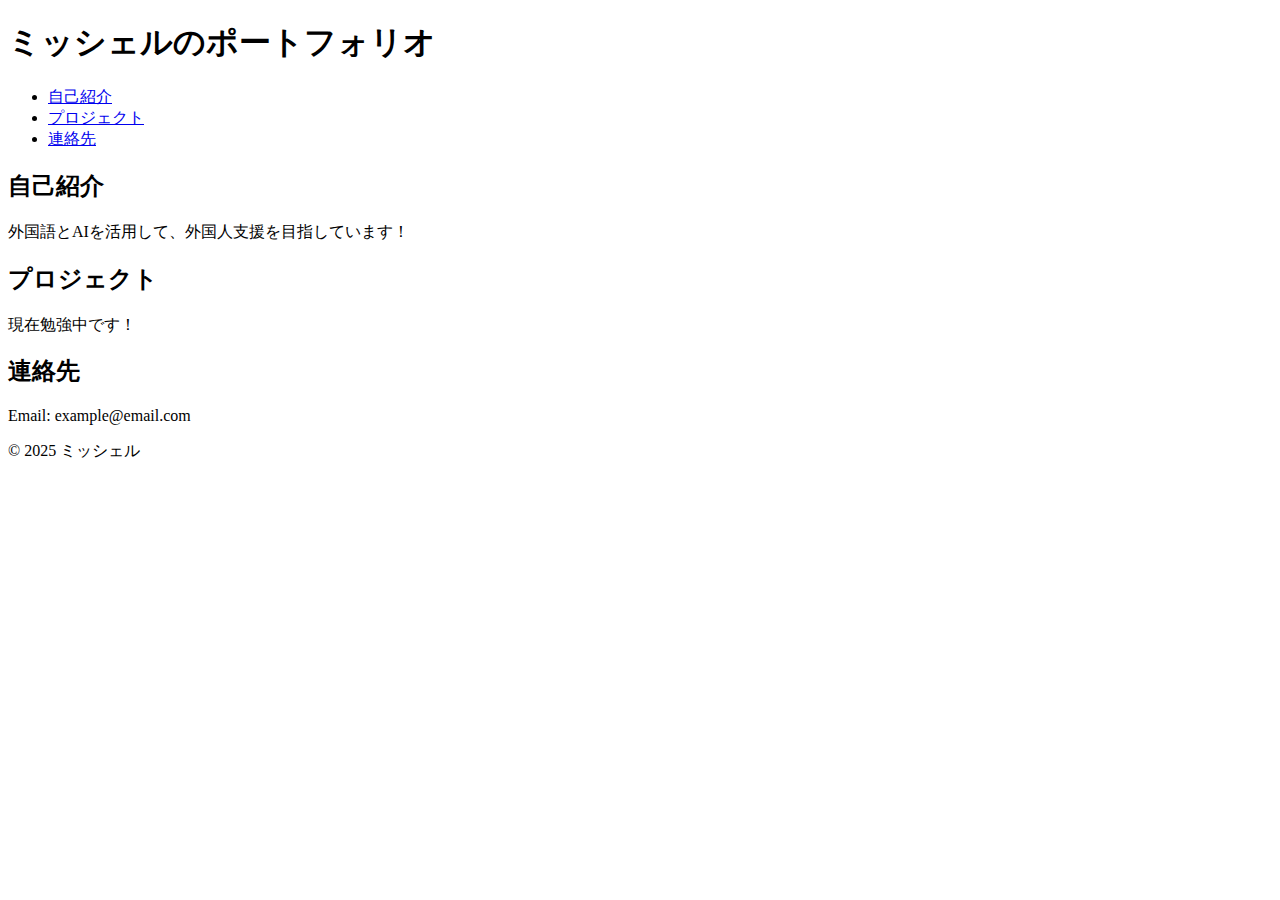
==== index.html @ 0068148b "Add files via upload" ====
<!DOCTYPE html>
<html lang="ja">
<head>
    <meta charset="UTF-8">
    <meta name="viewport" content="width=device-width, initial-scale=1.0">
    <title>ミッシェルのポートフォリオ</title>
    <link rel="stylesheet" href="style.css">
</head>
<body>
    <header>
        <h1>ミッシェルのポートフォリオ</h1>
        <nav>
            <ul>
                <li><a href="#about">自己紹介</a></li>
                <li><a href="#projects">プロジェクト</a></li>
                <li><a href="#contact">連絡先</a></li>
            </ul>
        </nav>
    </header>

    <section id="about">
        <h2>自己紹介</h2>
        <p>外国語とAIを活用して、外国人支援を目指しています！</p>
    </section>

    <section id="projects">
        <h2>プロジェクト</h2>
        <p>現在勉強中です！</p>
    </section>

    <section id="contact">
        <h2>連絡先</h2>
        <p>Email: example@email.com</p>
    </section>

    <footer>
        <p>© 2025 ミッシェル</p>
    </footer>
</body>
</html>
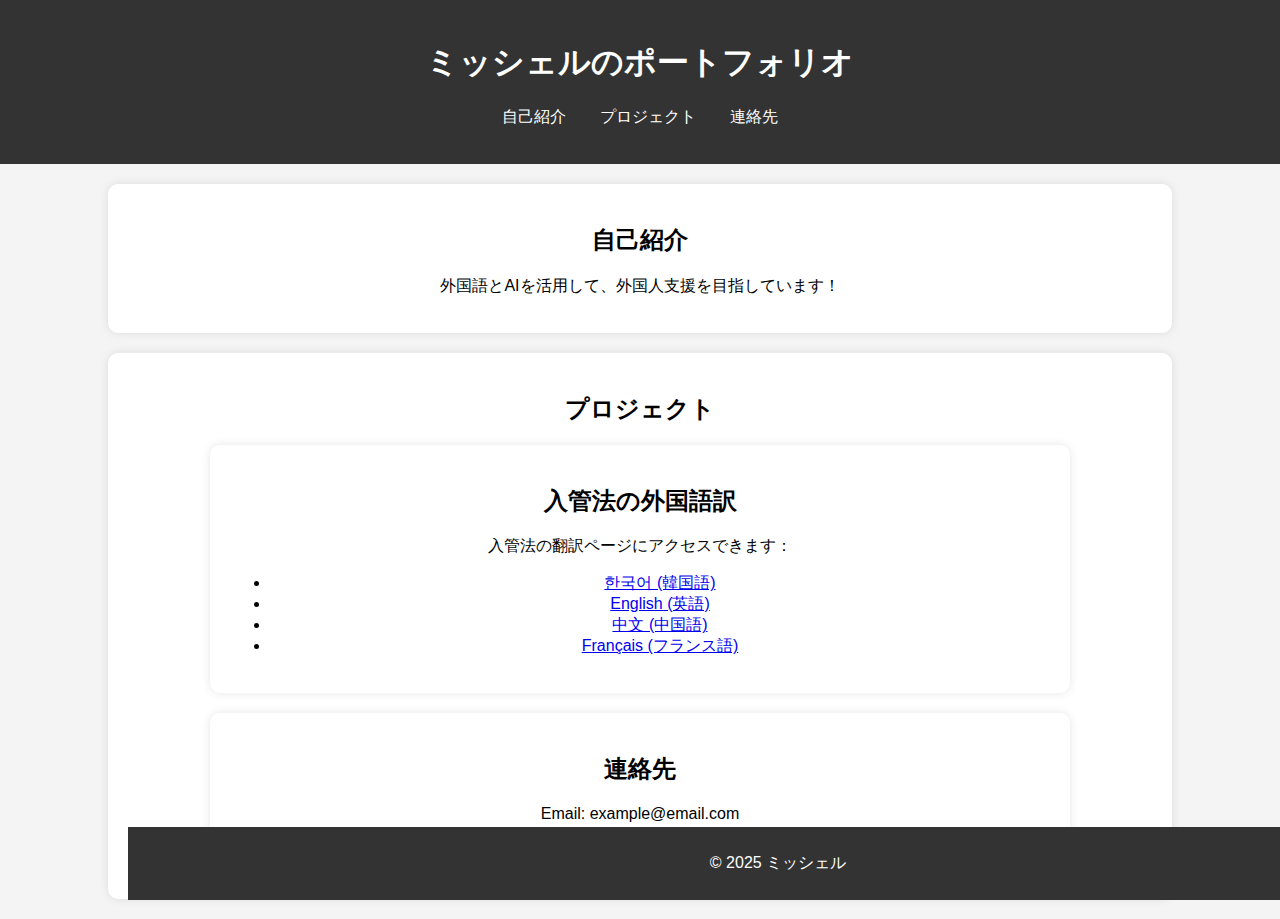
==== commit 93a115d7: "Add files via upload" ====
--- a/index.html
+++ b/index.html
@@ -25,8 +25,26 @@
 
     <section id="projects">
         <h2>プロジェクト</h2>
-        <p>現在勉強中です！</p>
-    </section>
+
+
+
+
+
+
+
+
+
+<section>
+    <h2>入管法の外国語訳</h2>
+    <p>入管法の翻訳ページにアクセスできます：</p>
+    <ul>
+        <li><a href="korean.html">한국어 (韓国語)</a></li>
+        <li><a href="english.html">English (英語)</a></li>
+        <li><a href="chinese.html">中文 (中国語)</a></li>
+        <li><a href="french.html">Français (フランス語)</a></li>
+    </ul>
+</section>
+
 
     <section id="contact">
         <h2>連絡先</h2>
--- a/style.css
+++ b/style.css
@@ -0,0 +1,47 @@
+body {
+    font-family: Arial, sans-serif;
+    margin: 0;
+    padding: 0;
+    text-align: center;
+    background-color: #f4f4f4;
+}
+
+header {
+    background-color: #333;
+    color: white;
+    padding: 20px;
+}
+
+nav ul {
+    list-style: none;
+    padding: 0;
+}
+
+nav ul li {
+    display: inline;
+    margin: 0 15px;
+}
+
+nav ul li a {
+    color: white;
+    text-decoration: none;
+}
+
+section {
+    margin: 50px 0;
+    padding: 20px;
+    background: white;
+    width: 80%;
+    margin: 20px auto;
+    border-radius: 10px;
+    box-shadow: 0px 0px 10px rgba(0, 0, 0, 0.1);
+}
+
+footer {
+    background-color: #333;
+    color: white;
+    padding: 10px;
+    position: fixed;
+    bottom: 0;
+    width: 100%;
+}
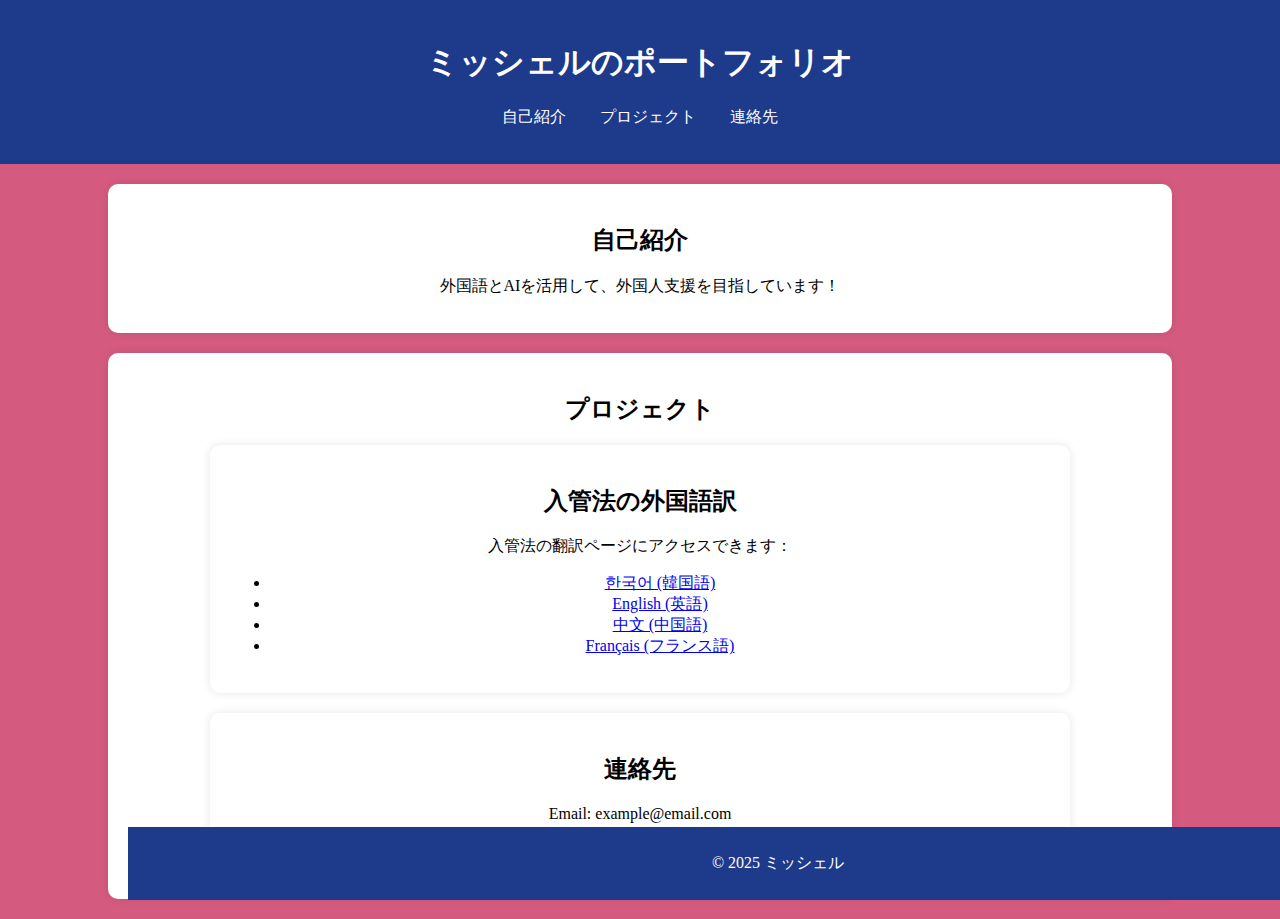
==== commit a074b592: "Update index.html" ====
--- a/index.html
+++ b/index.html
@@ -5,6 +5,18 @@
     <meta name="viewport" content="width=device-width, initial-scale=1.0">
     <title>ミッシェルのポートフォリオ</title>
     <link rel="stylesheet" href="style.css">
+<script>
+        // 背景色をランダムに変更する関数
+        function getRandomColor() {
+            return `#${Math.floor(Math.random() * 16777215).toString(16)}`;
+        }
+
+        // ページ読み込み時に背景色を変更
+        window.onload = function() {
+            document.body.style.backgroundColor = getRandomColor();
+        };
+    </script>
+    
 </head>
 <body>
     <header>
--- a/style.css
+++ b/style.css
@@ -1,5 +1,5 @@
 body {
-    font-family: Arial, sans-serif;
+    font-family: "Times New Roman", Times, serif;
     margin: 0;
     padding: 0;
     text-align: center;
@@ -7,7 +7,7 @@
 }
 
 header {
-    background-color: #333;
+    background-color: #1e3a8a;
     color: white;
     padding: 20px;
 }
@@ -38,10 +38,14 @@
 }
 
 footer {
-    background-color: #333;
+    background-color:  #1e3a8a;
+
+
+
     color: white;
     padding: 10px;
     position: fixed;
     bottom: 0;
     width: 100%;
 }
+
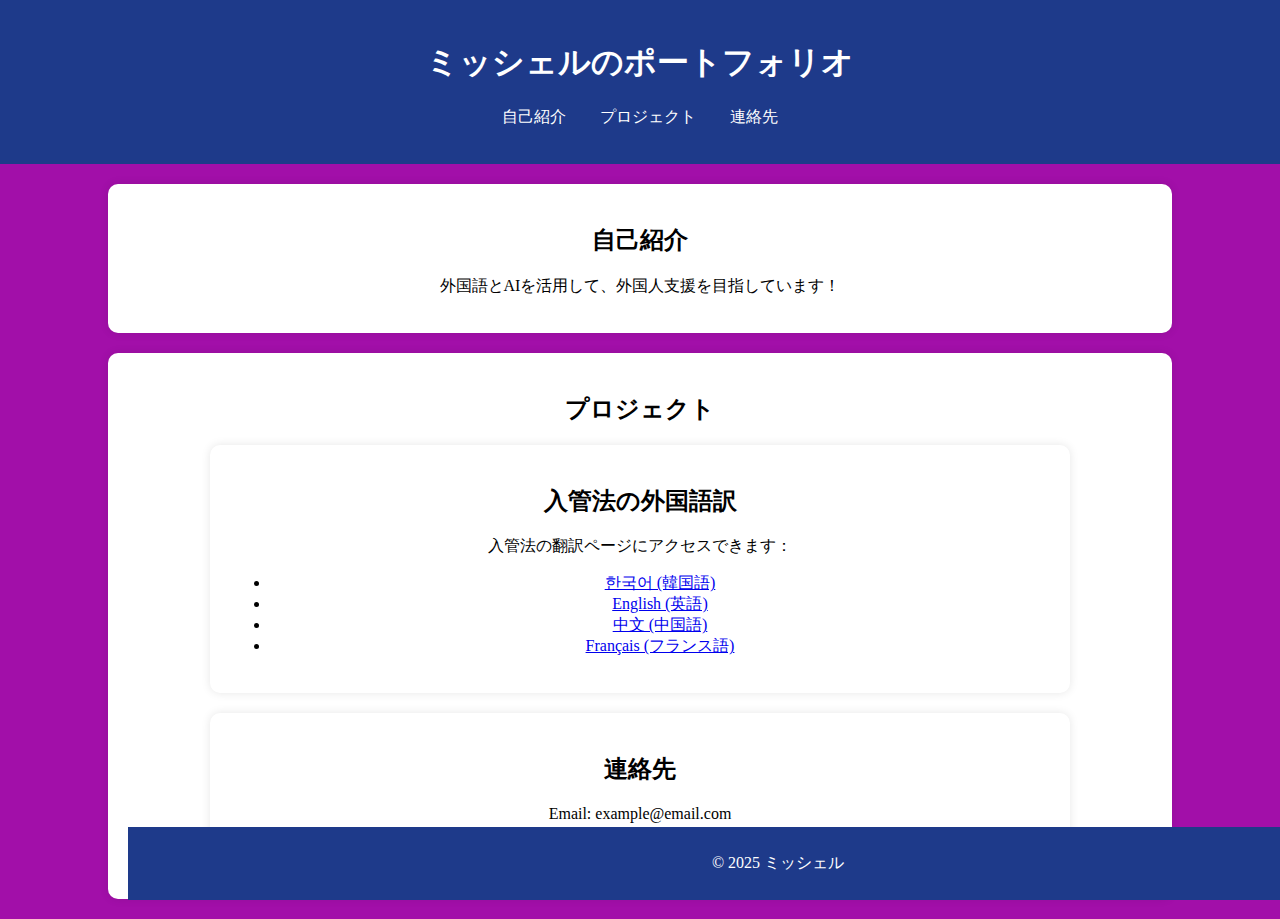
==== commit b4a09068: "Update index.html" ====
--- a/index.html
+++ b/index.html
@@ -5,15 +5,21 @@
     <meta name="viewport" content="width=device-width, initial-scale=1.0">
     <title>ミッシェルのポートフォリオ</title>
     <link rel="stylesheet" href="style.css">
-<script>
+  <script>
         // 背景色をランダムに変更する関数
         function getRandomColor() {
             return `#${Math.floor(Math.random() * 16777215).toString(16)}`;
         }
 
-        // ページ読み込み時に背景色を変更
+        // 背景色を変更する関数
+        function changeBackgroundColor() {
+            document.body.style.backgroundColor = getRandomColor();
+        }
+
+        // ページ読み込み時と一定時間ごとに背景色を変更
         window.onload = function() {
-            document.body.style.backgroundColor = getRandomColor();
+            changeBackgroundColor();
+            setInterval(changeBackgroundColor, 5000); // 5秒ごとに変更
         };
     </script>
     
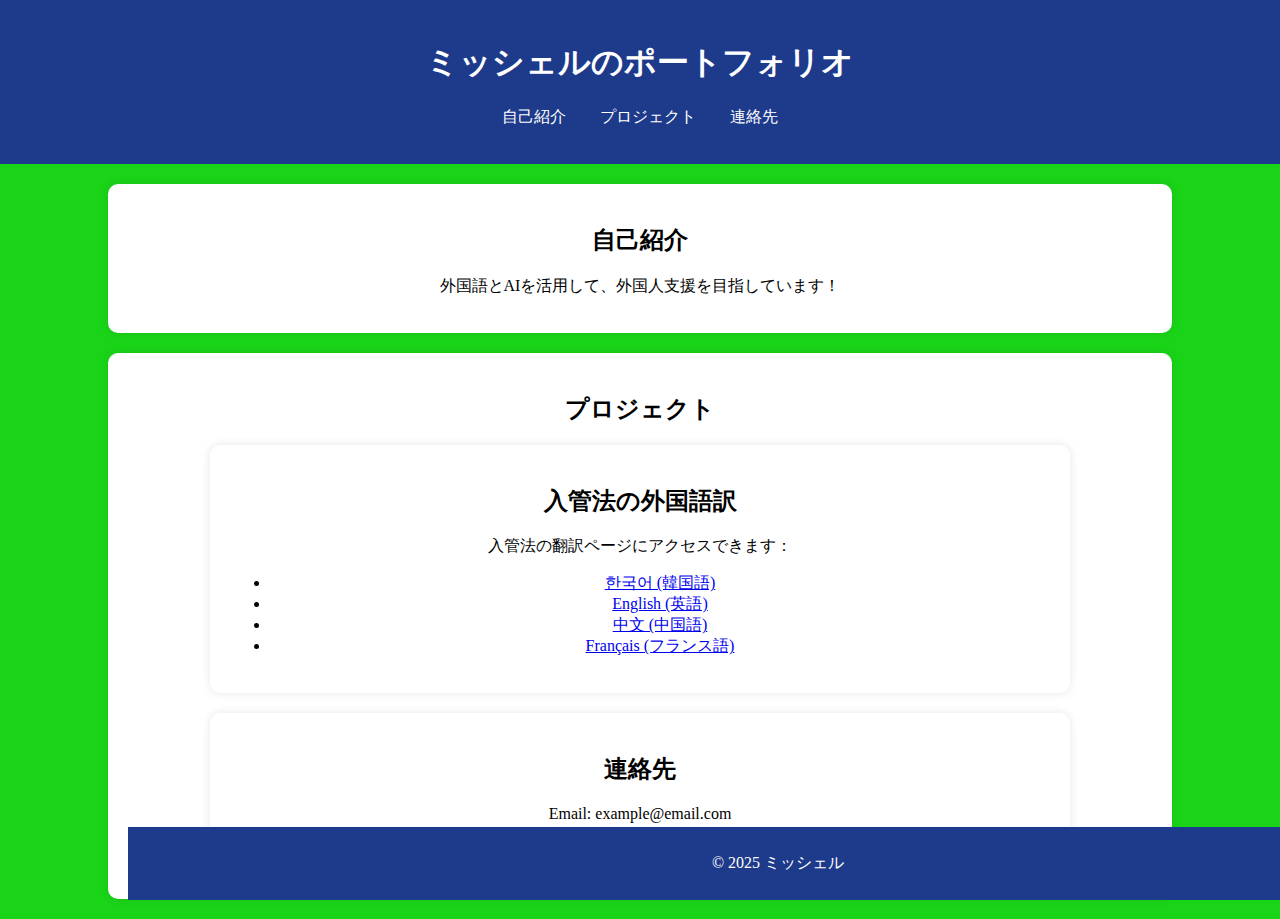
==== commit 36a7ac46: "Update index.html" ====
--- a/index.html
+++ b/index.html
@@ -5,7 +5,7 @@
     <meta name="viewport" content="width=device-width, initial-scale=1.0">
     <title>ミッシェルのポートフォリオ</title>
     <link rel="stylesheet" href="style.css">
-  <script>
+ <script>
         // 背景色をランダムに変更する関数
         function getRandomColor() {
             return `#${Math.floor(Math.random() * 16777215).toString(16)}`;
@@ -16,11 +16,11 @@
             document.body.style.backgroundColor = getRandomColor();
         }
 
-        // ページ読み込み時と一定時間ごとに背景色を変更
-        window.onload = function() {
+        // DOMが完全に読み込まれたら実行
+        document.addEventListener("DOMContentLoaded", function() {
             changeBackgroundColor();
             setInterval(changeBackgroundColor, 5000); // 5秒ごとに変更
-        };
+        });
     </script>
     
 </head>
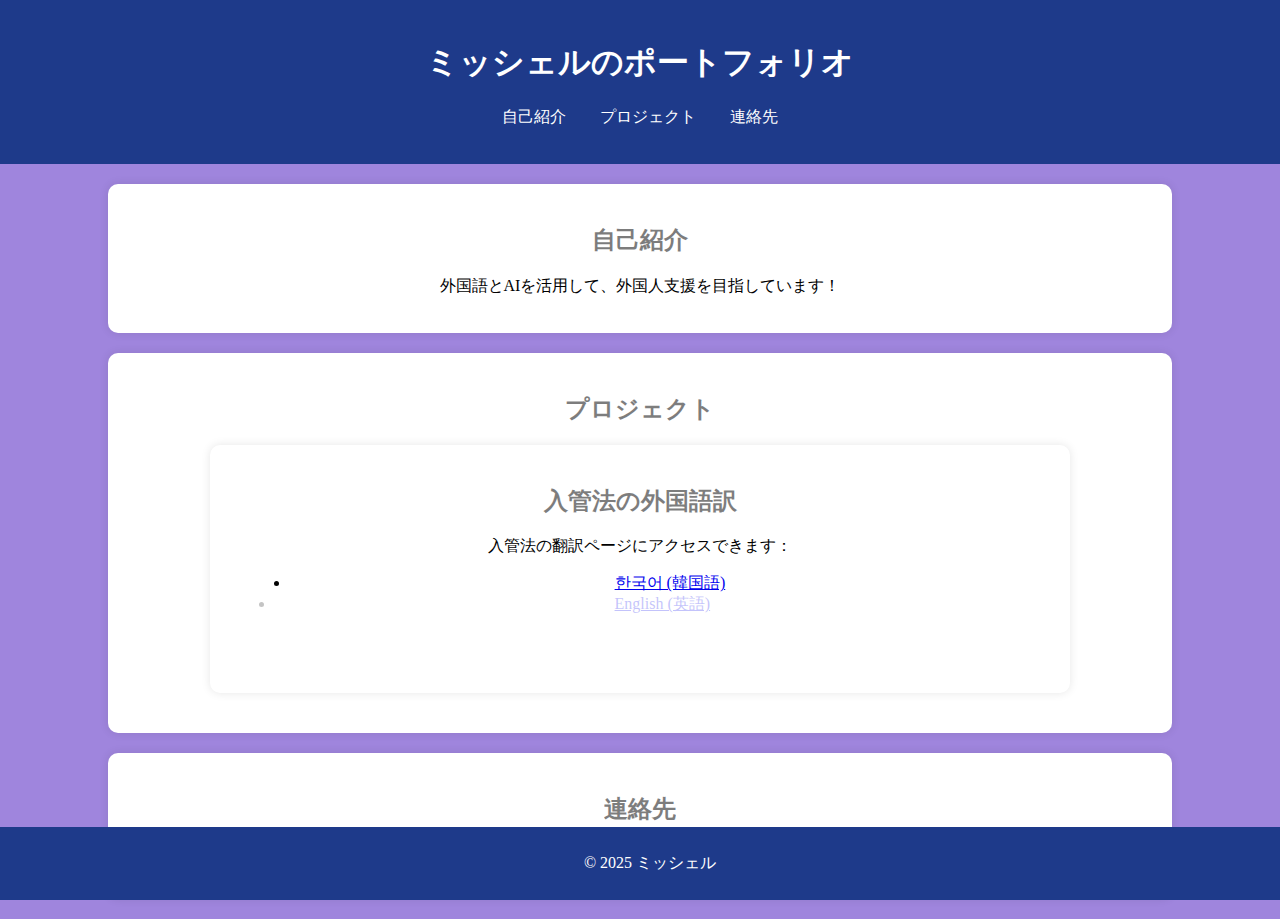
==== commit 16aad533: "Update index.html" ====
--- a/index.html
+++ b/index.html
@@ -5,24 +5,38 @@
     <meta name="viewport" content="width=device-width, initial-scale=1.0">
     <title>ミッシェルのポートフォリオ</title>
     <link rel="stylesheet" href="style.css">
- <script>
-        // 背景色をランダムに変更する関数
-        function getRandomColor() {
-            return `#${Math.floor(Math.random() * 16777215).toString(16)}`;
-        }
+    <script src="https://code.jquery.com/jquery-3.6.0.min.js"></script>
+    <script>
+        $(document).ready(function() {
+            // 背景色をランダムに変更
+            function getRandomColor() {
+                return `#${Math.floor(Math.random() * 16777215).toString(16)}`;
+            }
+            function changeBackgroundColor() {
+                $("body").css("background-color", getRandomColor());
+            }
+            changeBackgroundColor();
+            setInterval(changeBackgroundColor, 5000);
 
-        // 背景色を変更する関数
-        function changeBackgroundColor() {
-            document.body.style.backgroundColor = getRandomColor();
-        }
+            // スムーズスクロール
+            $("nav a").click(function(event) {
+                event.preventDefault();
+                let target = $(this).attr("href");
+                $("html, body").animate({
+                    scrollTop: $(target).offset().top
+                }, 800);
+            });
 
-        // DOMが完全に読み込まれたら実行
-        document.addEventListener("DOMContentLoaded", function() {
-            changeBackgroundColor();
-            setInterval(changeBackgroundColor, 5000); // 5秒ごとに変更
+            // 見出しのフェードイン
+            $("h2").css("opacity", 0).animate({ opacity: 1 }, 1500);
+
+            // プロジェクトリストのスライドイン
+            $("#projects ul li").css("opacity", 0);
+            $("#projects ul li").each(function(index) {
+                $(this).delay(500 * index).animate({ opacity: 1, marginLeft: "20px" }, 800);
+            });
         });
     </script>
-    
 </head>
 <body>
     <header>
@@ -43,26 +57,17 @@
 
     <section id="projects">
         <h2>プロジェクト</h2>
-
-
-
-
-
-
-
-
-
-<section>
-    <h2>入管法の外国語訳</h2>
-    <p>入管法の翻訳ページにアクセスできます：</p>
-    <ul>
-        <li><a href="korean.html">한국어 (韓国語)</a></li>
-        <li><a href="english.html">English (英語)</a></li>
-        <li><a href="chinese.html">中文 (中国語)</a></li>
-        <li><a href="french.html">Français (フランス語)</a></li>
-    </ul>
-</section>
-
+        <section>
+            <h2>入管法の外国語訳</h2>
+            <p>入管法の翻訳ページにアクセスできます：</p>
+            <ul>
+                <li><a href="korean.html">한국어 (韓国語)</a></li>
+                <li><a href="english.html">English (英語)</a></li>
+                <li><a href="chinese.html">中文 (中国語)</a></li>
+                <li><a href="french.html">Français (フランス語)</a></li>
+            </ul>
+        </section>
+    </section>
 
     <section id="contact">
         <h2>連絡先</h2>
@@ -74,3 +79,9 @@
     </footer>
 </body>
 </html>
+
+    <footer>
+        <p>© 2025 ミッシェル</p>
+    </footer>
+</body>
+</html>
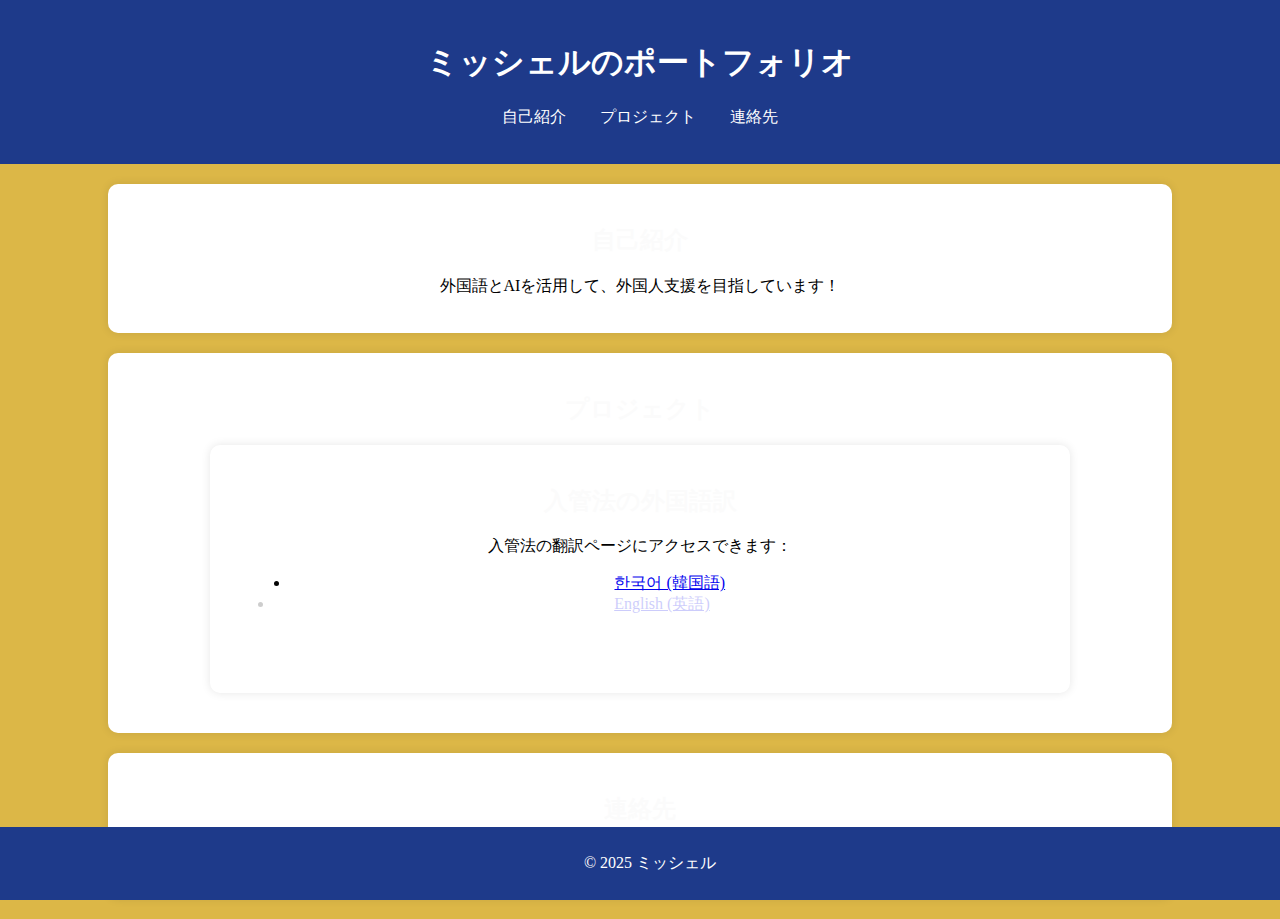
==== commit b6873f22: "Update index.html" ====
--- a/index.html
+++ b/index.html
@@ -28,7 +28,7 @@
             });
 
             // 見出しのフェードイン
-            $("h2").css("opacity", 0).animate({ opacity: 1 }, 1500);
+            $("h2").css("opacity", 0).animate({ opacity: 1 }, 10000);
 
             // プロジェクトリストのスライドイン
             $("#projects ul li").css("opacity", 0);
